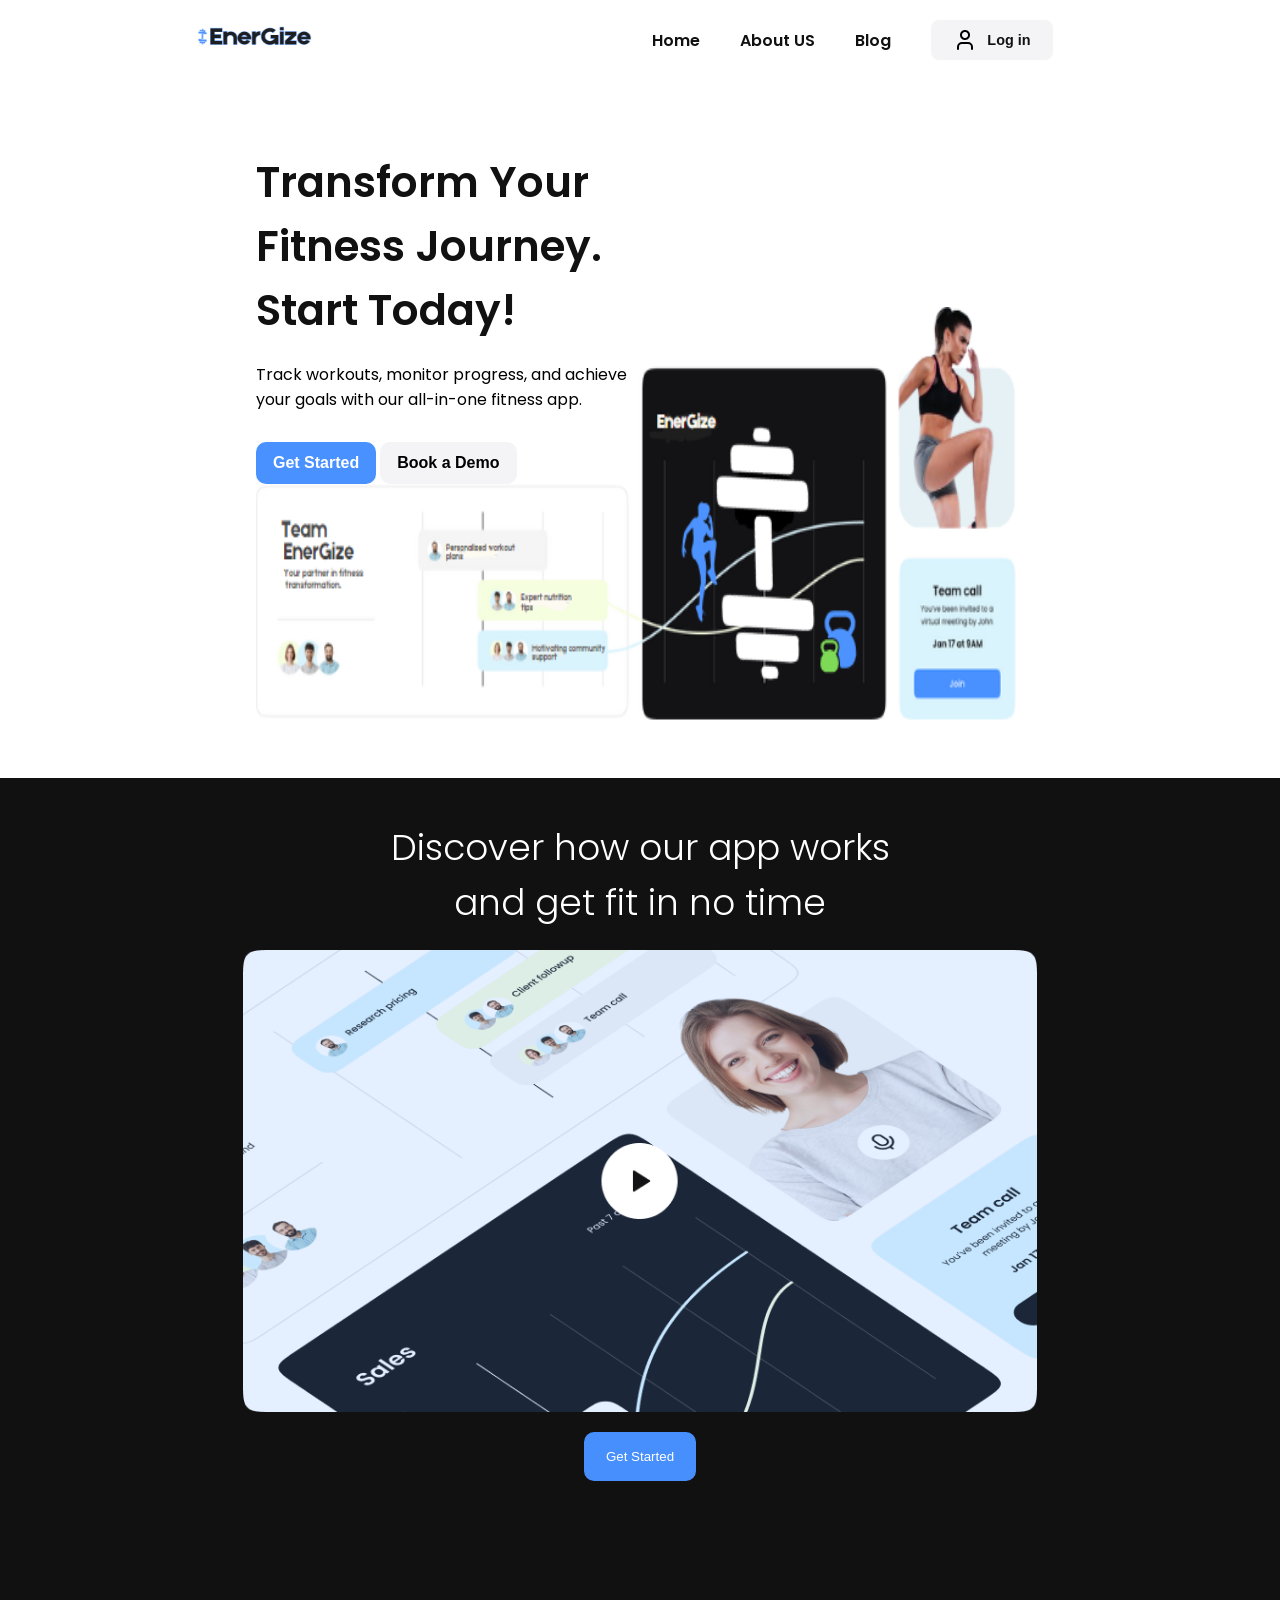
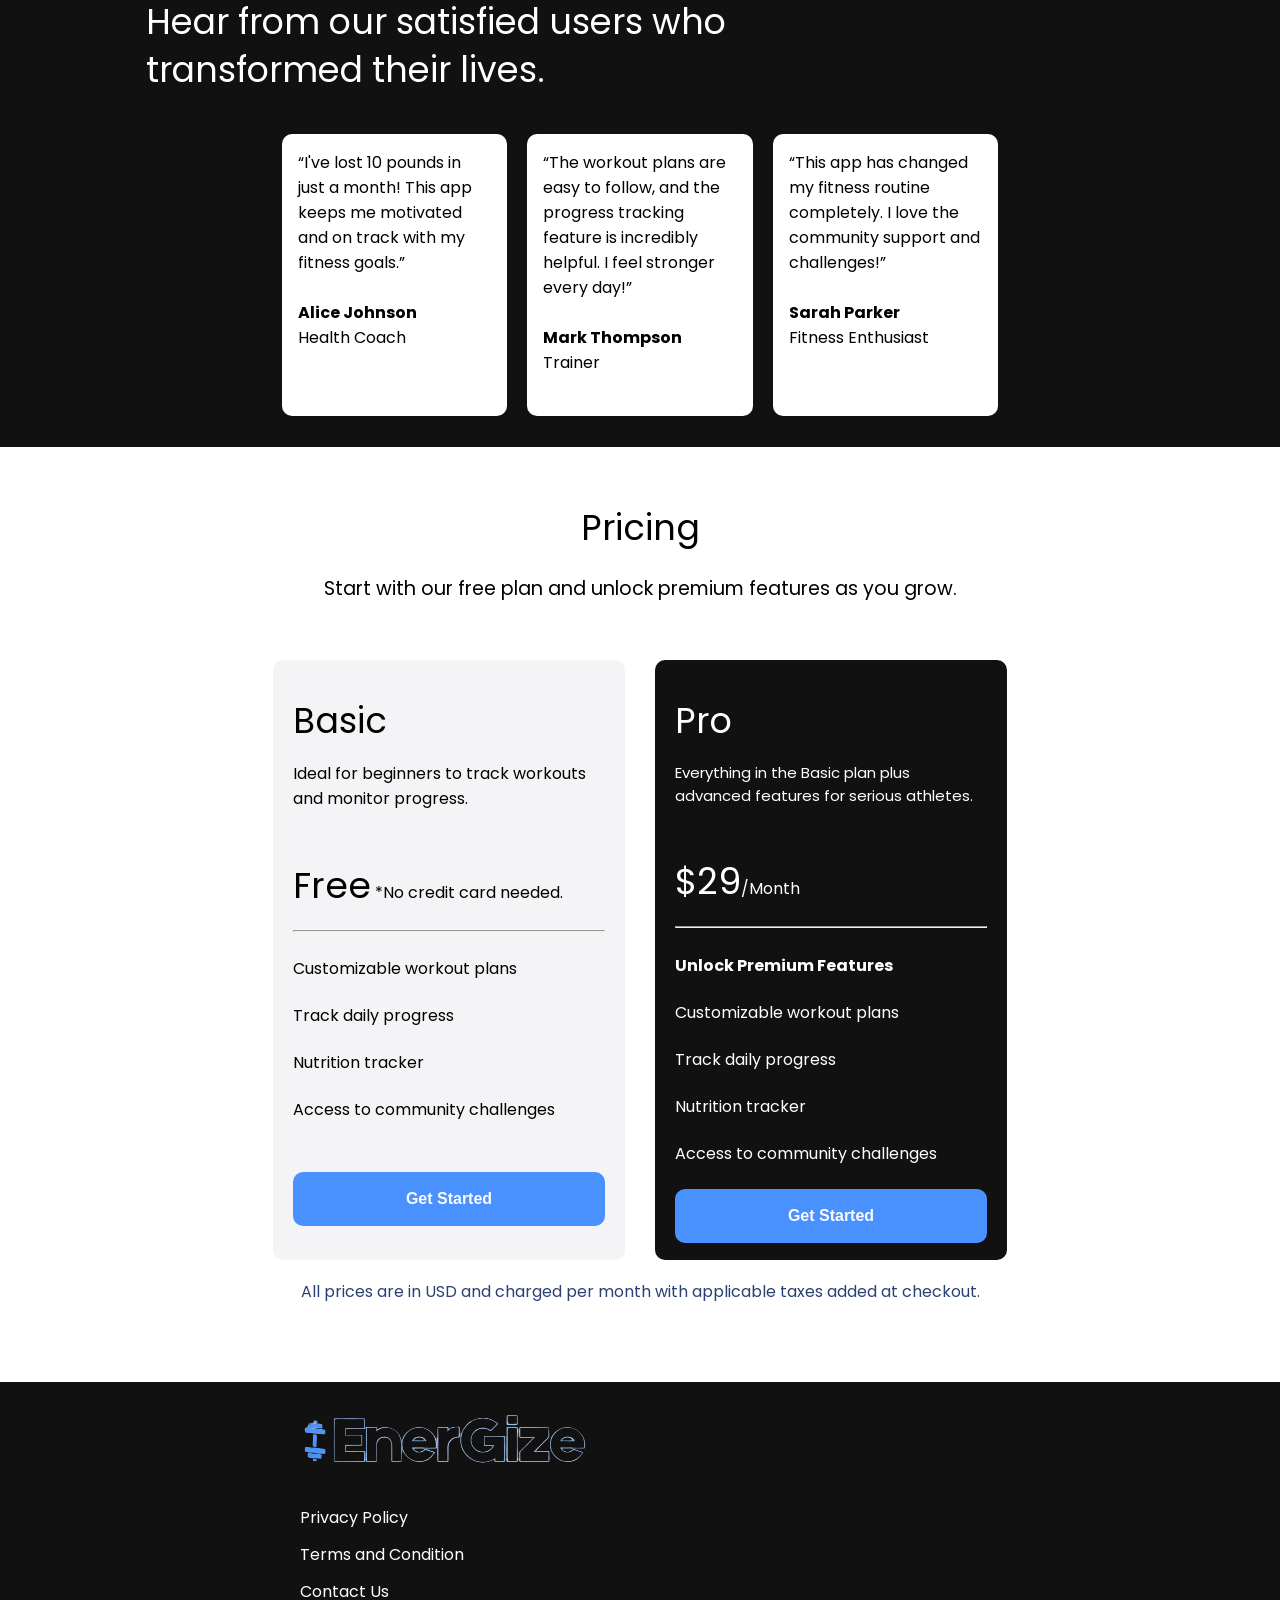
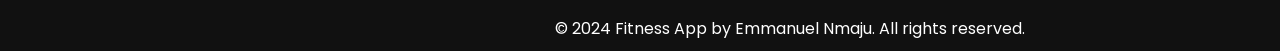
==== index.html @ 7ebc3302 "first push" ====
<!doctype html>
<html lang="en">
  <head>
    <meta charset="UTF-8" />
    <link rel="preconnect" href="https://fonts.googleapis.com" />
    <link rel="preconnect" href="https://fonts.gstatic.com" crossorigin />
    <link
      href="https://fonts.googleapis.com/css2?family=Poppins:ital,wght@0,100;0,200;0,300;0,400;0,500;0,600;0,700;0,800;0,900;1,100;1,200;1,300;1,400;1,500;1,600;1,700;1,800;1,900&family=Smooch+Sans:wght@100..900&display=swap"
      rel="stylesheet"
    />

    <meta name="viewport" content="width=device-width, initial-scale=1.0" />
    <link rel="stylesheet" href="style.css" />
    <title>Energize</title>
  </head>
  <body>
    <header>
      <nav>
        <div class="nav-logo">
          <img src="./Images/logo-black.png" alt="logo" />
        </div>

        <ul>
          <li><a href="./index.html">Home</a></li>
          <li><a href="#">About US</a></li>
          <li><a href="#">Blog</a></li>
          <li>
            <button class="btn">
              <img src="./user.png" alt="user image" /> Log in
            </button>
          </li>
        </ul>
      </nav>
    </header>
    <main>
      <section class="hero-section">
        <div class="hero-header">
          <h1>Transform Your Fitness Journey. Start Today!</h1>
        </div>
        <div class="hero-text">
          <p>
            Track workouts, monitor progress, and achieve your goals with our
            all-in-one fitness app.
          </p>
        </div>
        <div class="hero-button">
          <button class="get-started">Get Started</button>
          <button class="Book-Demo">Book a Demo</button>
        </div>
      </section>

      <section class="app-demo">
        <h2>Discover how our app works and get fit in no time</h2>
        <div class="demo-vid">
          <img src="./Images/video-preview.png" alt="Video Previes" />
        </div>

        <div class="get-started">
          <button>Get Started</button>
        </div>
      </section>

      <section class="review">
        <div class="review-header">
          <h2>Hear from our satisfied users who transformed their lives.</h2>
        </div>

        <div class="review-card">
          <div class="user-review">
            <blockquote>
              “I've lost 10 pounds in just a month! This app keeps me motivated
              and on track with my fitness goals.”
            </blockquote>

            <p>Alice Johnson<br /><span>Health Coach</span></p>
          </div>

          <div class="user-review">
            <blockquote>
              “The workout plans are easy to follow, and the progress tracking
              feature is incredibly helpful. I feel stronger every day!”
            </blockquote>
            <p>
              Mark Thompson <br />
              <span>Trainer</span>
            </p>
          </div>
          <div class="user-review">
            <blockquote>
              “This app has changed my fitness routine completely. I love the
              community support and challenges!”
            </blockquote>
            <p>Sarah Parker<br /><span>Fitness Enthusiast</span></p>
          </div>
        </div>
      </section>

      <section class="pricing">
        <div class="price-header">
          <h3>Pricing</h3>
          <p>
            Start with our free plan and unlock premium features as you grow.
          </p>
        </div>

        <div class="price-card">

          <div class="basic plan">
            <div class="price-card-head">
              <h3>Basic</h3>
              <p>Ideal for beginners to track workouts and monitor progress.</p>
            </div>

            <div class="price-card-plan">
              <p>
                <span>Free</span> *No credit card needed.
              </p>
            </div>

            <hr />

            <div class="price-card-routine">
              <ul>
                <li>Customizable workout plans</li>
                <li>Track daily progress</li>
                <li>Nutrition tracker</li>
                <li>Access to community challenges</li>
              </ul>
              <button>Get Started</button>
            </div>
          </div>

          <div class="pro plan">
            <div class="price-card-head">
              <h3>Pro</h3>
              <p>Everything in the Basic plan plus advanced features for serious athletes.</p>
            </div>

            <div class="price-card-plan">
              <p><span>$29</span>/Month</p>
            </div>

            <hr/>

            <div class="price-card-routine">
                <h4>Unlock Premium Features</h4>
              <ul>
                <li>Customizable workout plans</li>
                <li>Track daily progress</li>
                <li>Nutrition tracker</li>
                <li>Access to community challenges</li>
              </ul>
              <button>Get Started</button>
            </div>
          </div>

          </div>
          <div class="deduction-plan">
            <p>All prices are in USD and charged per month with applicable taxes added at checkout.</p>
          </div>
        </div>
      </section>


    </main>

    <footer>

        <div class="footer-logo">
            <img src="./Images/logo-white.png" alt="black logo">
        </div>

        <div class="footer-content">
            <ul>
                <li><a href="#">Privacy Policy</a></li>
                <li><a href="#">Terms and Condition</a></li>
                <li><a href="#">Contact Us</a></li>
            </ul>
        </div>

        <div class="copyright">
            <p>© 2024 Fitness App by Emmanuel Nmaju. All rights reserved.</p>
        </div>

    </footer>
  </body>
</html>
---- style.css ----
*{
    margin: 0;
    padding: 0;
    box-sizing: border-box;
}

:root {
    --primary-color: #4891ff;
    --light-color: #f4f4f6;
    --dark-color: #111;
}

body{
    font-family: "Poppins", sans-serif;

}
 
nav{
   width: 80%; 
    display: flex;
    justify-content: space-around;
    align-items: center;
    margin: 20px auto;
}

nav .nav-logo img{
max-width: 40%;


}

nav ul{
    display: flex;
    gap: 40px;
    list-style-type: none;
    align-items: center;
    padding-inline: 30px;

}

nav ul a {
    text-decoration: none;
    color: var(--dark-color); 
    font-weight: 600;
    font-size: 16px;

}

nav ul a:hover{
    color: var(--primary-color);
}

nav ul li .btn{
    background-color: var(--light-color);
    padding: 8px 22px;
    border-radius: 8px;
    border: none;
     text-decoration: none;
    color: var(--dark-color); 
    font-weight: 600;
    font-size: 0.9em;
    display: flex;
    align-items: center;
    gap: 10px;
}

nav ul li .btn:hover{
    color: var(--primary-color);
}



 
.hero-section{
    background-image: url(/Images/Desktop-hero-image.png);
    background-size: 100% 65%;
    background-position: center bottom;
    background-repeat: no-repeat;
    height: 72vh;
    font-family: "Poppins";
    max-width: 60%;
    display: flex;
    flex-direction: column;
    margin: auto;
    padding-top: 70px;
    
}

.hero-section .hero-header{
    max-width: 100%;
}


.hero-section .hero-header h1{
    font-size: 2.65rem;
    max-width: 50%;
    font-weight: 600;
    color: var(--dark-color);
     
}

.hero-section .hero-text{
    width: 100%;
    margin-top: 20px;
}

.hero-section .hero-text p{
    max-width: 50%;
    font-size: 1.0rem;
}

.hero-section .hero-button{
    padding-top: 30px;
}

.hero-section .hero-button .get-started{
   padding: 12px 17px;
   background-color: #4891FF;
   color: #ffffff;
   border: none;
   font-weight: 600;
   font-size: 1em;
   border-radius: 10px;

}

.hero-section .hero-button .Book-Demo{
   padding: 12px 17px;
   background-color: var(--light-color);
   border: none;
   border-radius: 10px;
   font-weight: 600;
   font-size: 1em;
}

.app-demo{
    width: 100%;
    height: 84vh;
    margin:50px 0px auto;
    background-color: var(--dark-color);
    color: white;
    display: flex;
    flex-direction: column;
    align-items: center;
}

.app-demo h2{
    margin-top: 42px;
    font-size: 36px;
    max-width: 45%;
    text-align: center;
    font-weight: 300;
}

.app-demo .demo-vid{
    display: flex;
    justify-content: center;
    margin-block: 20px;
}

.app-demo .demo-vid img{
    width: 95%;
}

.app-demo .get-started button{
    padding: 17px 22px;
    border: none;
    background-color: #478ffc;
    color: var(--primary-color);
    color: white;
    border-radius: 10px;
    cursor: pointer;
    transition: ease-in 0.1s;
}

.app-demo .get-started button:hover{
    background-color: #4588ec;                                      
}

.review{
    background-color: #111111;
    height: 57vh;
    color: white;
    display: flex;
    align-items: center;
    flex-direction: column;
    
}

.review .review-header{
    margin-top: 5%;
    
}

.review .review-header h2{
    width: 60%;
    font-size: 35px;
    font-weight: 400;
    line-height: 48px;
}

.review .review-card{
    margin-top: 40px;
     display: flex;
     width: 56%;
     gap: 20px;
}

.review .review-card .user-review{
    width: 40%;  
    padding: 16px;
   
    /* flex-direction: row; */
    background-color: white;
    color: black;
    border-radius: 10px;
}

.review .review-card .user-review blockquote{

}

.review .review-card .user-review p{
    font-weight: bold;
    margin: 25px 0;
}

.review .review-card .user-review p span{
    font-weight: lighter;
}

.pricing{
    max-width: 100%;
    height: 95vh;
    background-color: #FFFFFF;

}

.pricing .price-header h3{
    text-align: center;
    font-size: 2.2rem;
    line-height: 1.4px;
    margin: 80px 0 0;
    font-weight: normal;

}

.pricing .price-header p{
    text-align: center;
    font-size: 1.2rem;
    line-height: 1.4px;
    font-weight: normal;
    padding-top: 60px;
    padding-bottom: 20px;

}

.pricing .price-card{
    display: flex;
    max-width: 100%;
    margin-top: 50px;
    justify-content: center;
    gap: 30px;

}

.pricing .price-card .plan{
    width: 352px;
    height: 600px;
    border-radius: 10px;
    padding: 60px 20px;
    
}

.pricing .price-card .basic{
    background-color: var(--light-color);
}


.pricing .price-card .basic p{

    
}

.pricing .price-card .pro{
    background-color: var(--dark-color);
    color: #ffffff;
}

.pricing .price-card .pro p{
    color: #ffffff;
}

.pricing .price-card .plan .price-card-head h3{
font-size: 2.2rem;
font-weight: normal;
line-height: 1.4px;
margin-bottom: 40px;
}

.pricing .price-card .pro .price-card-head p{
    font-size: 15px;
    color: #ffffff;
    /* line-height: 1.4px; */
}

.pricing .price-card .plan .price-card-plan{
    margin-top: 50px;
}

.pricing .price-card .plan .price-card-plan p span{
 font-size: 36px;
 line-height: 49px;
}

.pricing .price-card .plan .price-card-plan p{
    margin-bottom: 20px;

}

.pricing .price-card .price-card-routine{
    margin-block: 25px;
}

.pricing .price-card .basic .price-card-routine button{
    margin-top: 27px;
}


.pricing .price-card .price-card-routine ul{
    list-style: none;

}

.pricing .price-card .price-card-routine ul li{
    margin-block: 23px;
    font-size: 16px;
    line-height: 24px;
    font-weight: 400;

}

.pricing .price-card .price-card-routine button{
    max-width: 100%;
    width: 100%;
    padding-block: 15px;
    background-color: var(--primary-color);
    color: #FAFAFA;
    font-size: 16px;
    font-weight: 600;
    line-height: 24px;
    border: none;
    border-radius: 10px;
    cursor: pointer;
}

.pricing .price-card .price-card-routine button:hover{
    background-color: #5d8bcf;
}

.pricing .deduction-plan{
    /* padding-top: 30px; */
}

.pricing .deduction-plan p{
    text-align: center;
    font-size: 16px;
    font-weight: 24px;
    line-height: 24px;   
    margin-top: 20px;
    color: #294173;
}

.faq{
    width: 100%;
    height: 75vh;
    background-color: var(--light-color);
    display: flex;
    flex-direction: column;
    align-items: center;
    justify-content: center;
}

.faq .faq-header h3{
    font-size: 42px;
    font-weight: 400;
    line-height: 49px;
} 

.faq .faq-category{
    width: 75%;
    display: flex;
    justify-content: center;
}

.faq .faq-category ul{
    display: flex;
    width: 30%;
    justify-content: center;
    align-items: center;
    gap: 30px;
    background-color: #dddddd;
    padding: 20px 10px;
    border-radius: 10px;


    
}

.faq .faq-category ul li{
    font-size: 14px;
    width: 55%;
    line-height: 24px;
    font-weight: 600;
    list-style: none;
    text-align: center;
    
}
    

.faq .faq-category ul li a{
    text-decoration: none;
    width: 100%;
    color: 494038;
    text-align: center;
    
}

footer{
    background-color: var(--dark-color);
    padding-left: 300px;
    color: #ffffff;

}

footer .footer-logo img{
    margin-top: 30px;
    
}

footer .footer-content{
    margin-top: 30px;
    
}

footer .footer-content ul li{
    list-style-type: none;
    margin-bottom: 12px;
}   

footer .footer-content ul li a{
color: #ffffff;
text-decoration: none;
}

footer .copyright p{
    text-align: center;
    padding-bottom: 10px;
}
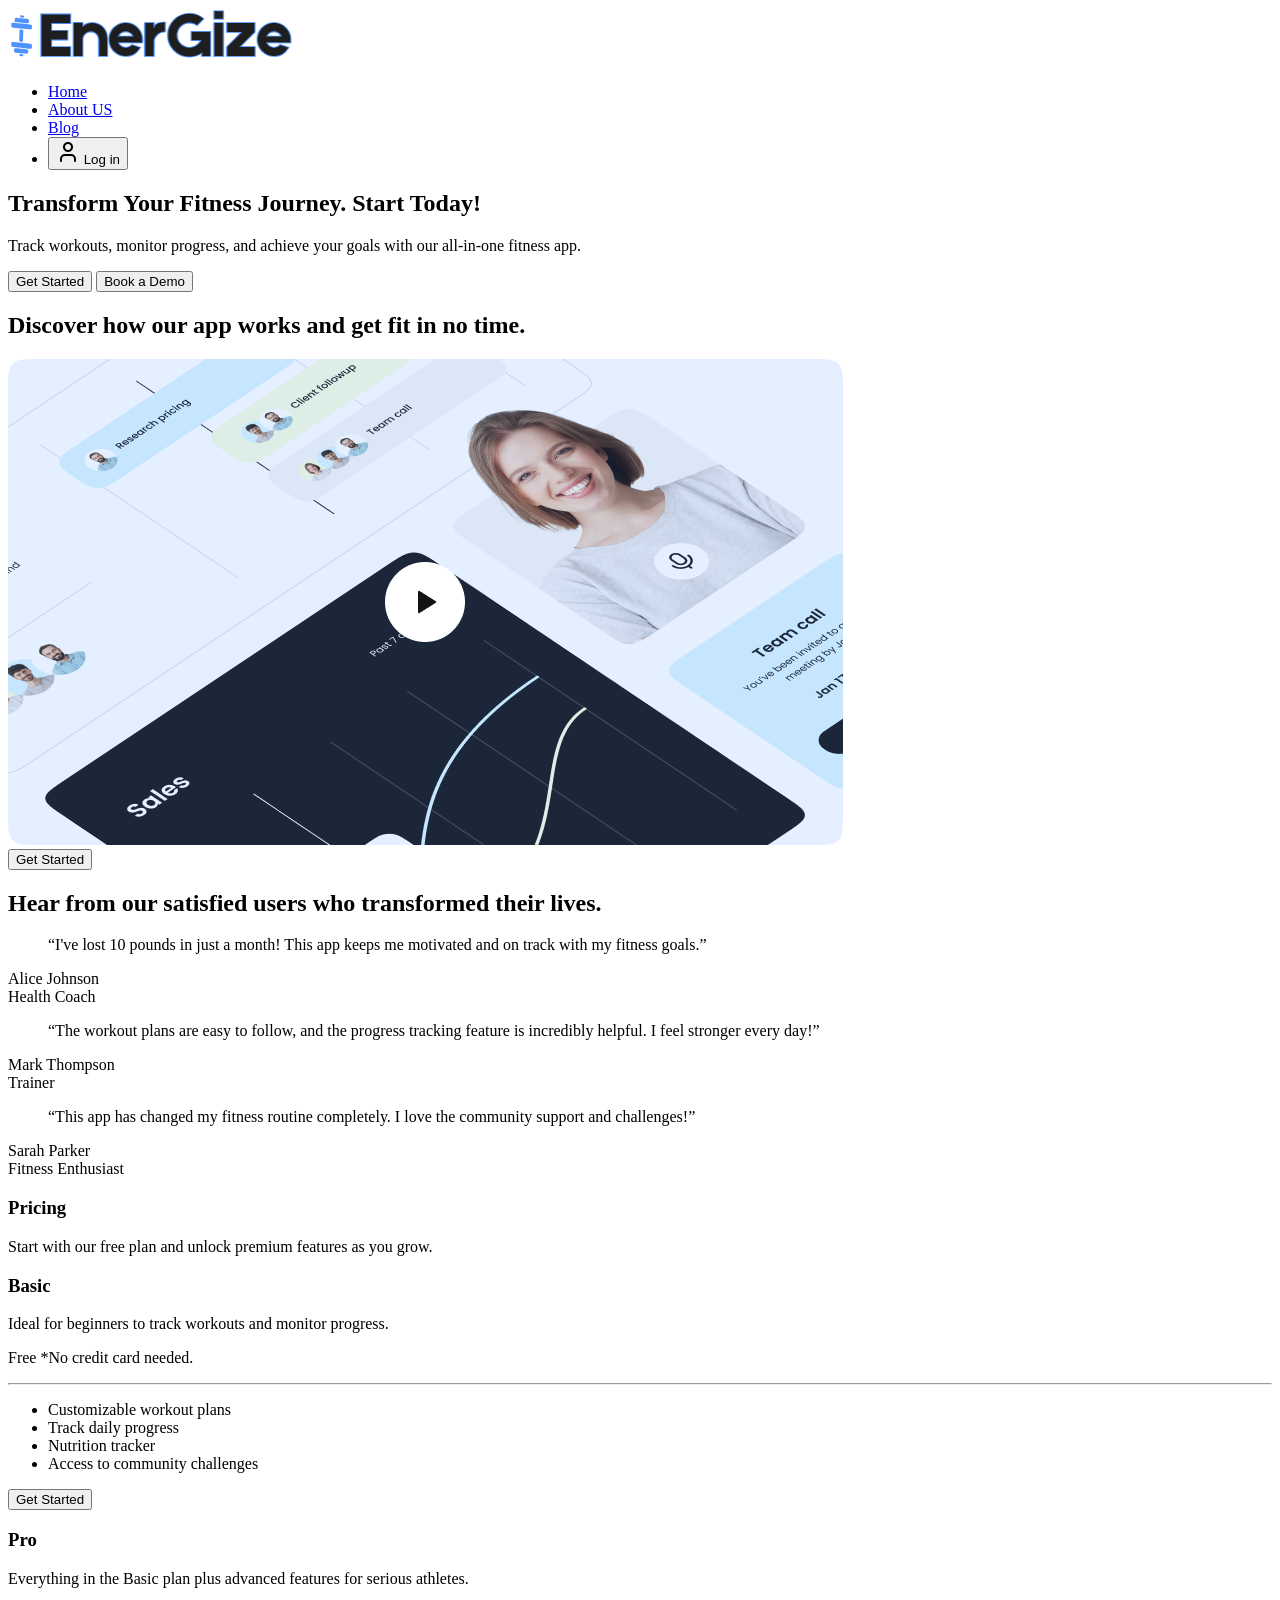
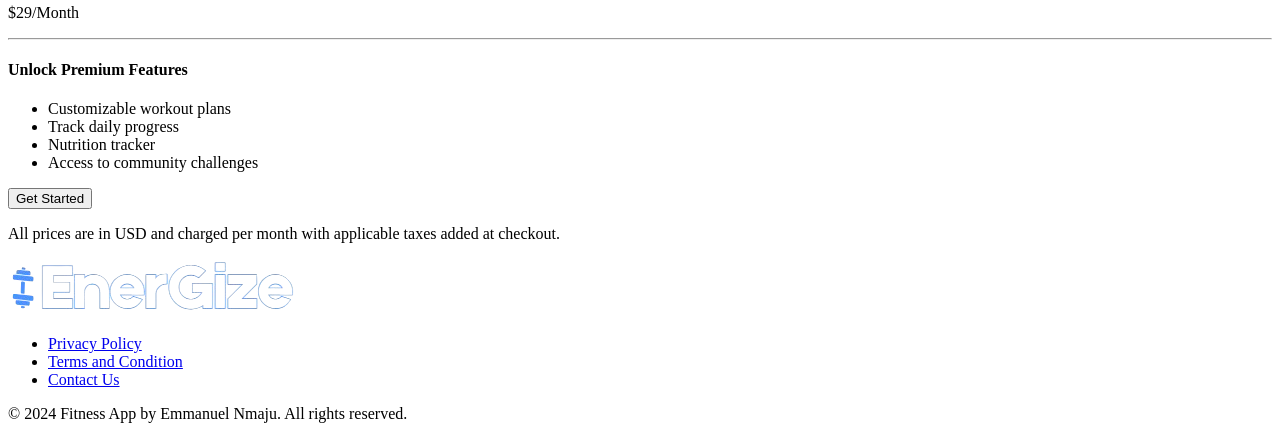
==== commit 245f0aab: "deleting the other branch" ====
--- a/index.html
+++ b/index.html
@@ -50,7 +50,7 @@
       </section>
 
       <section class="app-demo">
-        <h2>Discover how our app works and get fit in no time</h2>
+        <h2>Discover how our app works and get fit in no time.</h2>
         <div class="demo-vid">
           <img src="./Images/video-preview.png" alt="Video Previes" />
         </div>
